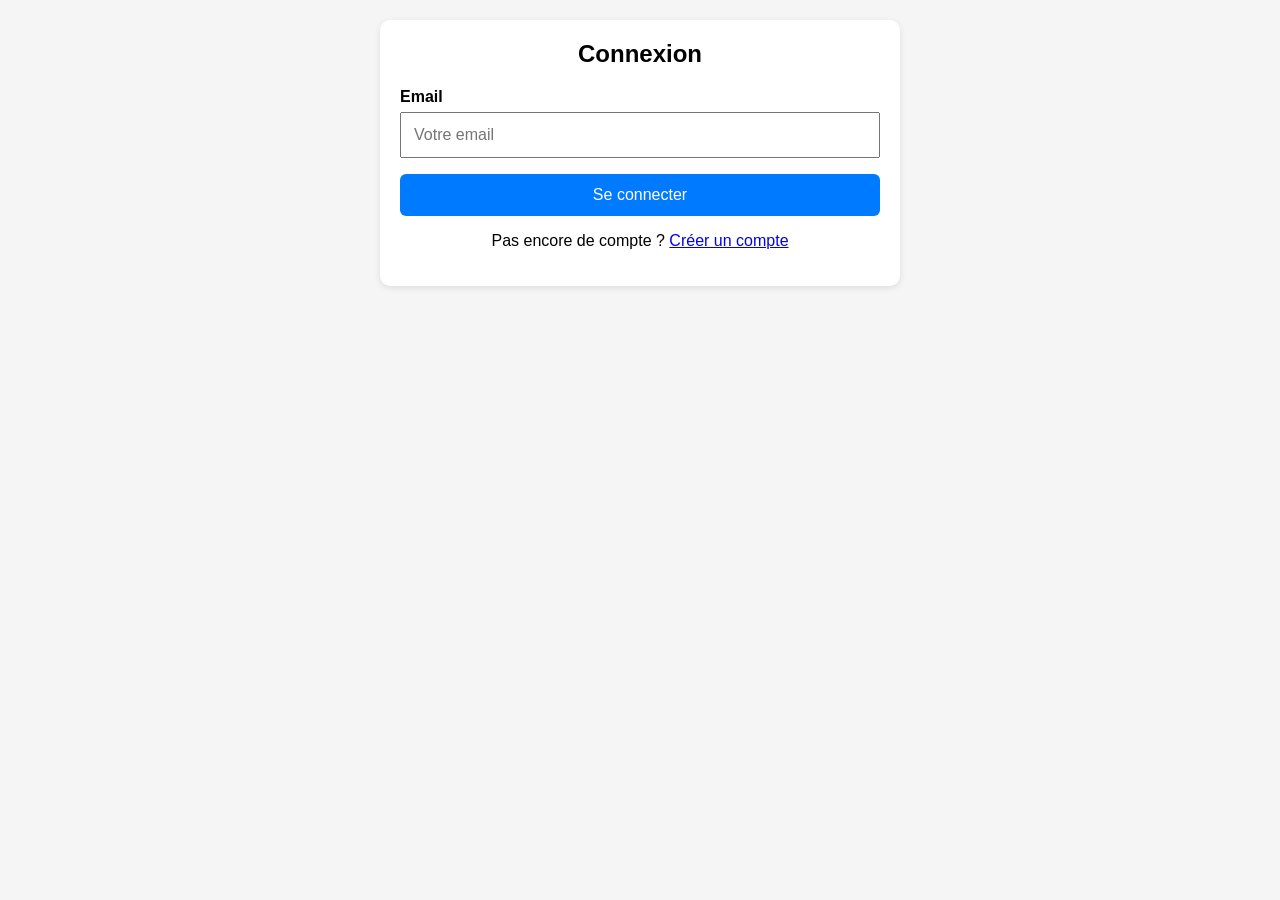
==== index.html @ f616e008 "Create index.html" ====
<!DOCTYPE html>
<html>
<head>
  <meta charset="UTF-8">
  <meta http-equiv="refresh" content="0; URL=login.html">
  <title>Redirection...</title>
</head>
<body>
  <p>Redirection vers la page de connexion...</p>
</body>
</html>
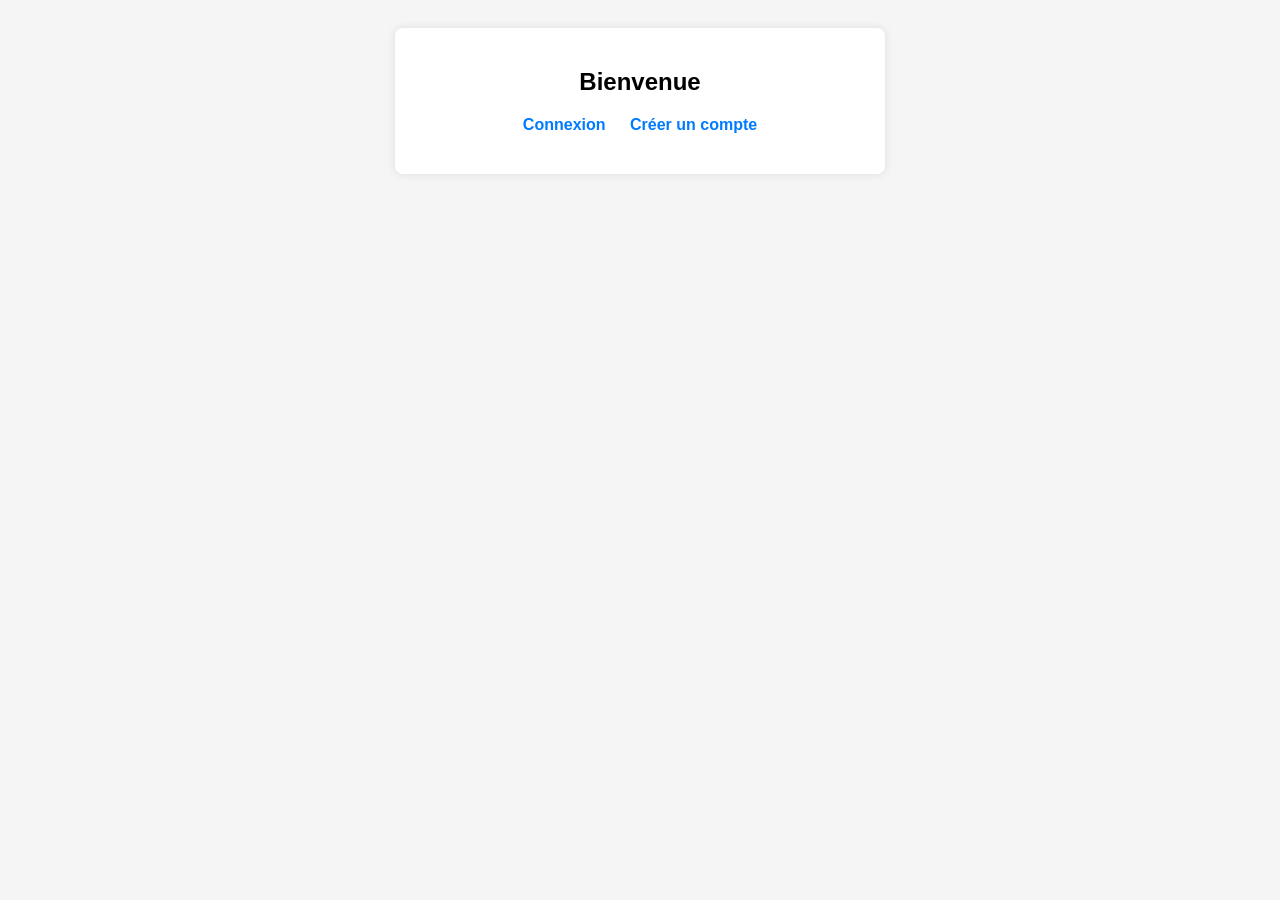
==== commit 11cb477c: "Update index.html" ====
--- a/index.html
+++ b/index.html
@@ -1,11 +1,19 @@
 <!DOCTYPE html>
-<html>
+<html lang="fr">
 <head>
   <meta charset="UTF-8">
-  <meta http-equiv="refresh" content="0; URL=login.html">
-  <title>Redirection...</title>
+  <title>Accueil</title>
+  <link rel="stylesheet" href="style.css">
 </head>
+
 <body>
-  <p>Redirection vers la page de connexion...</p>
+  <div class="container">
+    <h2>Bienvenue</h2>
+
+    <div class="nav">
+      <a href="login.html">Connexion</a>
+      <a href="inscription.html">Créer un compte</a>
+    </div>
+  </div>
 </body>
 </html>
--- a/style.css
+++ b/style.css
@@ -0,0 +1,74 @@
+body {
+  font-family: Arial, sans-serif;
+  padding: 20px;
+  background: #f5f5f5;
+}
+
+.container {
+  max-width: 450px;
+  margin: auto;
+  background: white;
+  padding: 20px;
+  border-radius: 8px;
+  box-shadow: 0 0 10px rgba(0,0,0,0.1);
+}
+
+h2 {
+  text-align: center;
+}
+
+input, select {
+  width: 100%;
+  padding: 10px;
+  margin: 8px 0;
+  border: 1px solid #ccc;
+  border-radius: 5px;
+}
+
+button {
+  width: 100%;
+  padding: 12px;
+  background: #007bff;
+  color: white;
+  border: none;
+  border-radius: 5px;
+  cursor: pointer;
+  font-size: 16px;
+}
+
+button:hover {
+  background: #0056b3;
+}
+
+.message {
+  margin-top: 15px;
+  padding: 10px;
+  border-radius: 5px;
+  display: none;
+}
+
+.error {
+  background: #ffdddd;
+  color: #a10000;
+}
+
+.success {
+  background: #ddffdd;
+  color: #006600;
+}
+
+.nav {
+  text-align: center;
+  margin-bottom: 20px;
+}
+
+.nav a {
+  margin: 0 10px;
+  text-decoration: none;
+  color: #007bff;
+  font-weight: bold;
+}
+
+.nav a:hover {
+  text-decoration: underline;
+}
